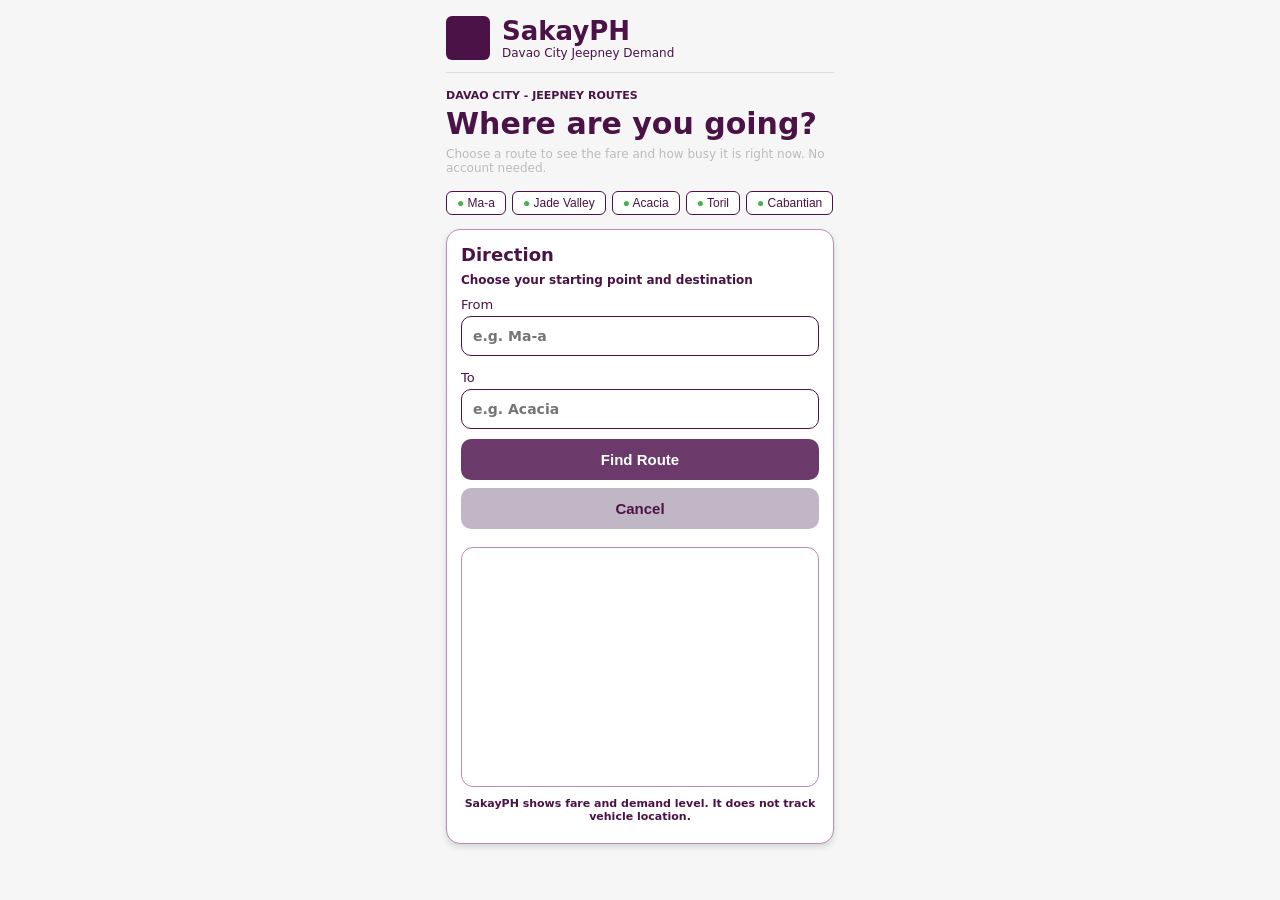
==== commuter/index.html @ 58566f7f "test 1" ====
<!DOCTYPE html>
<html lang="en">

<head>
 <meta charset="utf-8">
 <meta name="viewport" content="width=device-width,initial-scale=1">

 <title>SakayPH</title>

 <link rel="stylesheet" href="../shared/base.css">
 <link rel="stylesheet" href="commuter.css">
</head>

<body>

<div class="app">

 <div class="brand">
  <div class="logo-box">
   <!-- put <img src="logo.png"> here -->
  </div>

  <div>
   <h1>SakayPH</h1>
   <small>Davao City Jeepney Demand</small>
  </div>
 </div>

 <div class="kicker">
  DAVAO CITY - JEEPNEY ROUTES
 </div>
 <h2 class="title">
  Where are you going?
 </h2>
 <p class="sub">
  Choose a route to see the fare and how busy it is right now.
  No account needed.
 </p>
 <div class="chips" id="chips"></div>
 <div class="card">
  <h3>Direction</h3>
  <p
          class="sub"
          style="color:var(--p);font-weight:600;margin:0 0 10px"
  >
   Choose your starting point and destination
  </p>
  <label>From</label>
  <input
          id="from"
          list="places"
          placeholder="e.g. Ma-a"
  >

  <label>To</label>
  <input
          id="to"
          list="places"
          placeholder="e.g. Acacia"
  >
  <datalist id="places"></datalist>

  <button class="btn" id="find">
   Find Route
  </button>
  <button
          class="btn ghost"
          id="cancel"
          style="margin-top:8px"
  >
   Cancel
  </button>
  <div
          class="note"
          id="err"
          style="color:#c00"
  ></div>
  <iframe
          id="map"
          loading="lazy"
          allowfullscreen
  ></iframe>
  <div class="note">
   SakayPH shows fare and demand level.
   It does not track vehicle location.
  </div>
 </div>

 <div class="card hidden" id="results">
  <h3>
   Route found successfully
  </h3>
  <p class="sub" id="multi">
   Choose a route
  </p>
  <div id="list"></div>
 </div>

 <div class="card hidden" id="selected">
  <div
          class="sub"
          style="color:var(--p);font-weight:700;margin:0"
  >
   Selected Route
  </div>
  <h3
          id="sRoute"
          style="font-size:22px;margin:4px 0"
  ></h3>
  <div
          class="price"
          id="sFare"
  ></div>
  <div
          class="note"
          style="text-align:left"
  >
   Student / Senior / PWD:
   <b id="sStu"></b>
   (20% off)
  </div>
  <div
          class="alert"
          id="alertBox"
  ></div>
  <p
          class="note"
          style="text-align:left;font-weight:400"
          id="basis"
  ></p>
  <p style="font-weight:700;font-size:14px">
   Did you ride a jeepney on this route?
   Tap to confirm
  </p>
  <button
          class="btn"
          id="rode"
  >
   ✓ I rode this route
  </button>
 </div>
</div>

<script src="../shared/data.js"></script>
<script src="commuter.js"></script>

</body>
</html>
---- shared/base.css ----
:root{--p:#4a1246;--p2:#6b3a6b;--line:#b98bb5;--bg:#f7f6f6;--red:#ff4040;--amb:#e0a96d;--grn:#4caf50}
*{box-sizing:border-box}body{margin:0;background:var(--bg);font-family:Inter,system-ui,sans-serif;color:var(--p);display:flex;justify-content:center}
.app{width:100%;max-width:420px;padding:16px}
.brand{display:flex;gap:12px;align-items:center;padding-bottom:12px;border-bottom:1px solid #ddd}
.logo-box{width:44px;height:44px;border-radius:6px;background:var(--p);flex:none;overflow:hidden}
.logo-box img{width:100%;height:100%;object-fit:cover}
.brand h1{margin:0;font-size:26px}.brand small{display:block;font-size:12px}
.kicker{font-size:11px;font-weight:700;margin:16px 0 4px}
h2.title{margin:0;font-size:30px;font-weight:800}.sub{color:#bbb;font-size:12px;margin:6px 0 16px}
.card{background:#fff;border:1px solid var(--line);border-radius:14px;box-shadow:0 3px 6px #0002;padding:14px;margin-bottom:16px}
.card h3{margin:0 0 8px;font-size:18px}
input,select{width:100%;padding:11px;border:1px solid var(--p);border-radius:10px;font:inherit;font-size:14px;font-weight:600;color:var(--p);background:#fff;margin-bottom:10px}
label{font-size:13px;display:block;margin:4px 0}
.btn{width:100%;padding:12px;border:0;border-radius:10px;background:var(--p2);color:#fff;font-weight:700;font-size:15px;cursor:pointer}
.btn.ghost{background:#c0b6c5;color:var(--p)}.btn:disabled{opacity:.6}
.note{font-size:11px;text-align:center;font-weight:700;margin:6px 0}
.hidden{display:none!important}
---- commuter/commuter.css ----
.chips {
    display: flex;
    flex-wrap: wrap;
    gap: 6px;
    margin-bottom: 14px;
}

.chip {
    border: 1px solid var(--p);
    border-radius: 6px;
    padding: 4px 10px;
    font-size: 12px;
    background: #fff;
    color: var(--p);
    cursor: pointer;
}

#map {
    width: 100%;
    height: 240px;
    border: 1px solid var(--line);
    border-radius: 12px;
    margin-top: 12px;
}

.opt {
    border: 1px solid var(--line);
    border-radius: 12px;
    padding: 10px;
    margin-bottom: 10px;
    cursor: pointer;
}

.opt.on {
    background: #f3e9f2;
    border-color: var(--p);
}

.opt b {
    display: block;
    margin-bottom: 6px;
}

.row {
    display: flex;
    justify-content: space-between;
    border: 1px solid var(--line);
    border-radius: 8px;
    padding: 8px;
    font-size: 13px;
    margin-top: 4px;
}

.price {
    font-size: 54px;
    font-weight: 800;
    line-height: 1.1;
    margin: 6px 0 12px;
}

.alert {
    border-radius: 10px;
    padding: 14px;
    text-align: center;
    color: #fff;
    font-weight: 700;
}

.alert.High {
    background: var(--red);
}

.alert.Moderate {
    background: var(--amb);
}

.alert.Low {
    background: var(--grn);
}
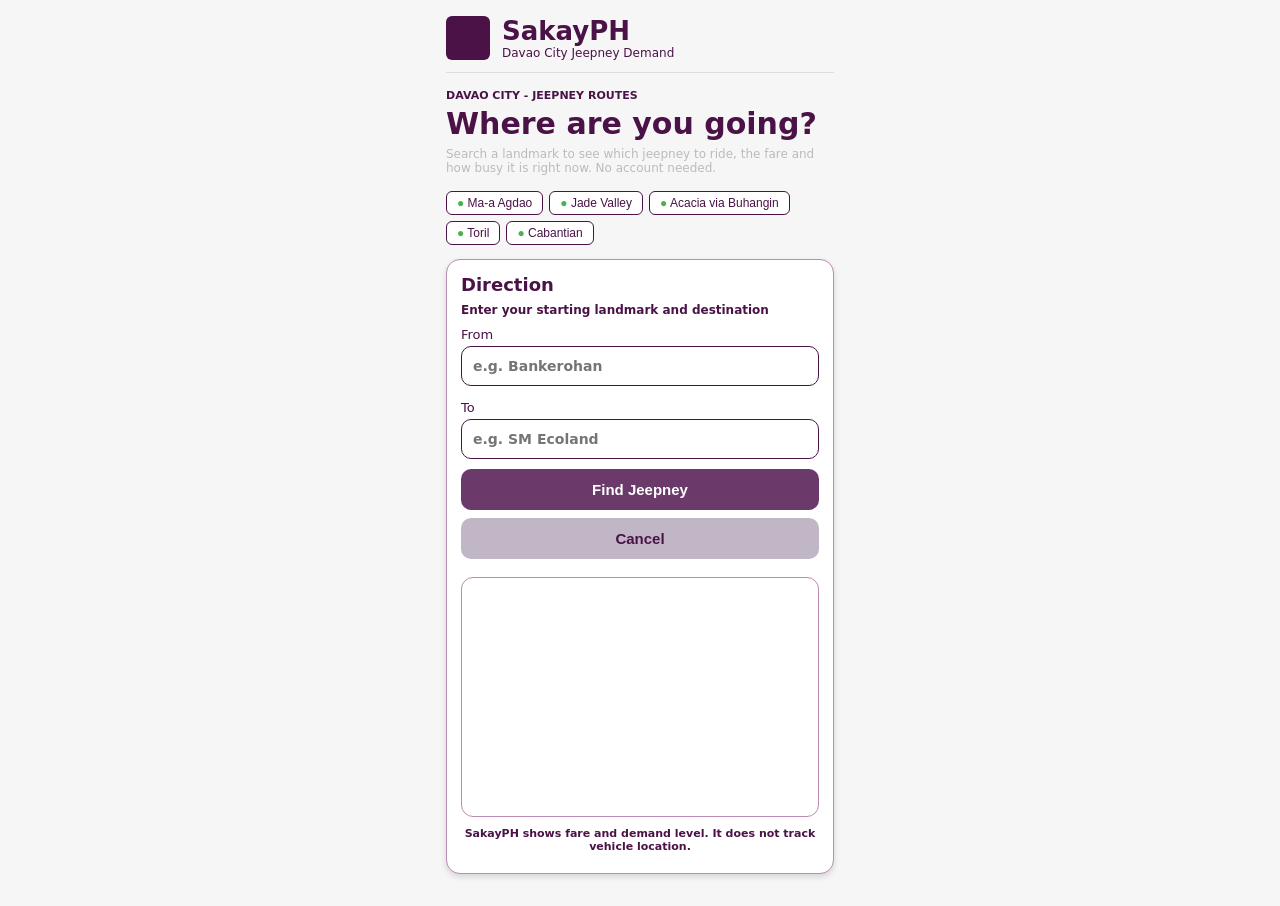
==== commit 3650263b: "change" ====
--- a/commuter/index.html
+++ b/commuter/index.html
@@ -2,143 +2,143 @@
 <html lang="en">
 
 <head>
- <meta charset="utf-8">
- <meta name="viewport" content="width=device-width,initial-scale=1">
+    <meta charset="utf-8">
+    <meta name="viewport" content="width=device-width,initial-scale=1">
 
- <title>SakayPH</title>
+    <title>SakayPH</title>
 
- <link rel="stylesheet" href="../shared/base.css">
- <link rel="stylesheet" href="commuter.css">
+    <link rel="stylesheet" href="../shared/base.css">
+    <link rel="stylesheet" href="commuter.css">
 </head>
 
 <body>
 
 <div class="app">
 
- <div class="brand">
-  <div class="logo-box">
-   <!-- put <img src="logo.png"> here -->
-  </div>
+    <div class="brand">
+        <div class="logo-box">
+            <!-- put <img src="logo.png"> here -->
+        </div>
 
-  <div>
-   <h1>SakayPH</h1>
-   <small>Davao City Jeepney Demand</small>
-  </div>
- </div>
+        <div>
+            <h1>SakayPH</h1>
+            <small>Davao City Jeepney Demand</small>
+        </div>
+    </div>
 
- <div class="kicker">
-  DAVAO CITY - JEEPNEY ROUTES
- </div>
- <h2 class="title">
-  Where are you going?
- </h2>
- <p class="sub">
-  Choose a route to see the fare and how busy it is right now.
-  No account needed.
- </p>
- <div class="chips" id="chips"></div>
- <div class="card">
-  <h3>Direction</h3>
-  <p
-          class="sub"
-          style="color:var(--p);font-weight:600;margin:0 0 10px"
-  >
-   Choose your starting point and destination
-  </p>
-  <label>From</label>
-  <input
-          id="from"
-          list="places"
-          placeholder="e.g. Ma-a"
-  >
+    <div class="kicker">
+        DAVAO CITY - JEEPNEY ROUTES
+    </div>
+    <h2 class="title">
+        Where are you going?
+    </h2>
+    <p class="sub">
+        Search a landmark to see which jeepney to ride, the fare and how busy it is right now.
+        No account needed.
+    </p>
+    <div class="chips" id="chips"></div>
+    <div class="card">
+        <h3>Direction</h3>
+        <p
+                class="sub"
+                style="color:var(--p);font-weight:600;margin:0 0 10px"
+        >
+            Enter your starting landmark and destination
+        </p>
+        <label>From</label>
+        <input
+                id="from"
+                list="places"
+                placeholder="e.g. Bankerohan"
+        >
 
-  <label>To</label>
-  <input
-          id="to"
-          list="places"
-          placeholder="e.g. Acacia"
-  >
-  <datalist id="places"></datalist>
+        <label>To</label>
+        <input
+                id="to"
+                list="places"
+                placeholder="e.g. SM Ecoland"
+        >
+        <datalist id="places"></datalist>
 
-  <button class="btn" id="find">
-   Find Route
-  </button>
-  <button
-          class="btn ghost"
-          id="cancel"
-          style="margin-top:8px"
-  >
-   Cancel
-  </button>
-  <div
-          class="note"
-          id="err"
-          style="color:#c00"
-  ></div>
-  <iframe
-          id="map"
-          loading="lazy"
-          allowfullscreen
-  ></iframe>
-  <div class="note">
-   SakayPH shows fare and demand level.
-   It does not track vehicle location.
-  </div>
- </div>
+        <button class="btn" id="find">
+            Find Jeepney
+        </button>
+        <button
+                class="btn ghost"
+                id="cancel"
+                style="margin-top:8px"
+        >
+            Cancel
+        </button>
+        <div
+                class="note"
+                id="err"
+                style="color:#c00"
+        ></div>
+        <iframe
+                id="map"
+                loading="lazy"
+                allowfullscreen
+        ></iframe>
+        <div class="note">
+            SakayPH shows fare and demand level.
+            It does not track vehicle location.
+        </div>
+    </div>
 
- <div class="card hidden" id="results">
-  <h3>
-   Route found successfully
-  </h3>
-  <p class="sub" id="multi">
-   Choose a route
-  </p>
-  <div id="list"></div>
- </div>
+    <div class="card hidden" id="results">
+        <h3>
+            Jeepney found
+        </h3>
+        <p class="sub" id="multi">
+            Choose a jeepney
+        </p>
+        <div id="list"></div>
+    </div>
 
- <div class="card hidden" id="selected">
-  <div
-          class="sub"
-          style="color:var(--p);font-weight:700;margin:0"
-  >
-   Selected Route
-  </div>
-  <h3
-          id="sRoute"
-          style="font-size:22px;margin:4px 0"
-  ></h3>
-  <div
-          class="price"
-          id="sFare"
-  ></div>
-  <div
-          class="note"
-          style="text-align:left"
-  >
-   Student / Senior / PWD:
-   <b id="sStu"></b>
-   (20% off)
-  </div>
-  <div
-          class="alert"
-          id="alertBox"
-  ></div>
-  <p
-          class="note"
-          style="text-align:left;font-weight:400"
-          id="basis"
-  ></p>
-  <p style="font-weight:700;font-size:14px">
-   Did you ride a jeepney on this route?
-   Tap to confirm
-  </p>
-  <button
-          class="btn"
-          id="rode"
-  >
-   ✓ I rode this route
-  </button>
- </div>
+    <div class="card hidden" id="selected">
+        <div
+                class="sub"
+                style="color:var(--p);font-weight:700;margin:0"
+        >
+            Selected Route
+        </div>
+        <h3
+                id="sRoute"
+                style="font-size:22px;margin:4px 0"
+        ></h3>
+        <div
+                class="price"
+                id="sFare"
+        ></div>
+        <div
+                class="note"
+                style="text-align:left"
+        >
+            Student / Senior / PWD:
+            <b id="sStu"></b>
+            (20% off)
+        </div>
+        <div
+                class="alert"
+                id="alertBox"
+        ></div>
+        <p
+                class="note"
+                style="text-align:left;font-weight:400"
+                id="basis"
+        ></p>
+        <p style="font-weight:700;font-size:14px">
+            Did you ride a jeepney on this route?
+            Tap to confirm
+        </p>
+        <button
+                class="btn"
+                id="rode"
+        >
+            ✓ I rode this route
+        </button>
+    </div>
 </div>
 
 <script src="../shared/data.js"></script>
--- a/shared/base.css
+++ b/shared/base.css
@@ -1,17 +1,145 @@
-:root{--p:#4a1246;--p2:#6b3a6b;--line:#b98bb5;--bg:#f7f6f6;--red:#ff4040;--amb:#e0a96d;--grn:#4caf50}
-*{box-sizing:border-box}body{margin:0;background:var(--bg);font-family:Inter,system-ui,sans-serif;color:var(--p);display:flex;justify-content:center}
-.app{width:100%;max-width:420px;padding:16px}
-.brand{display:flex;gap:12px;align-items:center;padding-bottom:12px;border-bottom:1px solid #ddd}
-.logo-box{width:44px;height:44px;border-radius:6px;background:var(--p);flex:none;overflow:hidden}
-.logo-box img{width:100%;height:100%;object-fit:cover}
-.brand h1{margin:0;font-size:26px}.brand small{display:block;font-size:12px}
-.kicker{font-size:11px;font-weight:700;margin:16px 0 4px}
-h2.title{margin:0;font-size:30px;font-weight:800}.sub{color:#bbb;font-size:12px;margin:6px 0 16px}
-.card{background:#fff;border:1px solid var(--line);border-radius:14px;box-shadow:0 3px 6px #0002;padding:14px;margin-bottom:16px}
-.card h3{margin:0 0 8px;font-size:18px}
-input,select{width:100%;padding:11px;border:1px solid var(--p);border-radius:10px;font:inherit;font-size:14px;font-weight:600;color:var(--p);background:#fff;margin-bottom:10px}
-label{font-size:13px;display:block;margin:4px 0}
-.btn{width:100%;padding:12px;border:0;border-radius:10px;background:var(--p2);color:#fff;font-weight:700;font-size:15px;cursor:pointer}
-.btn.ghost{background:#c0b6c5;color:var(--p)}.btn:disabled{opacity:.6}
-.note{font-size:11px;text-align:center;font-weight:700;margin:6px 0}
-.hidden{display:none!important}
+:root {
+    --p: #4a1246;
+    --p2: #6b3a6b;
+    --line: #b98bb5;
+    --bg: #f7f6f6;
+    --red: #ff4040;
+    --amb: #e0a96d;
+    --grn: #4caf50;
+}
+
+* {
+    box-sizing: border-box;
+}
+
+body {
+    margin: 0;
+    background: var(--bg);
+    font-family: Inter, system-ui, sans-serif;
+    color: var(--p);
+    display: flex;
+    justify-content: center;
+}
+
+.app {
+    width: 100%;
+    max-width: 420px;
+    padding: 16px;
+}
+
+.brand {
+    display: flex;
+    gap: 12px;
+    align-items: center;
+    padding-bottom: 12px;
+    border-bottom: 1px solid #ddd;
+}
+
+.logo-box {
+    width: 44px;
+    height: 44px;
+    border-radius: 6px;
+    background: var(--p);
+    flex: none;
+    overflow: hidden;
+}
+
+.logo-box img {
+    width: 100%;
+    height: 100%;
+    object-fit: cover;
+}
+
+.brand h1 {
+    margin: 0;
+    font-size: 26px;
+}
+
+.brand small {
+    display: block;
+    font-size: 12px;
+}
+
+.kicker {
+    font-size: 11px;
+    font-weight: 700;
+    margin: 16px 0 4px;
+}
+
+h2.title {
+    margin: 0;
+    font-size: 30px;
+    font-weight: 800;
+}
+
+.sub {
+    color: #bbb;
+    font-size: 12px;
+    margin: 6px 0 16px;
+}
+
+.card {
+    background: #fff;
+    border: 1px solid var(--line);
+    border-radius: 14px;
+    box-shadow: 0 3px 6px #0002;
+    padding: 14px;
+    margin-bottom: 16px;
+}
+
+.card h3 {
+    margin: 0 0 8px;
+    font-size: 18px;
+}
+
+input,
+select {
+    width: 100%;
+    padding: 11px;
+    border: 1px solid var(--p);
+    border-radius: 10px;
+    font: inherit;
+    font-size: 14px;
+    font-weight: 600;
+    color: var(--p);
+    background: #fff;
+    margin-bottom: 10px;
+}
+
+label {
+    font-size: 13px;
+    display: block;
+    margin: 4px 0;
+}
+
+.btn {
+    width: 100%;
+    padding: 12px;
+    border: 0;
+    border-radius: 10px;
+    background: var(--p2);
+    color: #fff;
+    font-weight: 700;
+    font-size: 15px;
+    cursor: pointer;
+}
+
+.btn.ghost {
+    background: #c0b6c5;
+    color: var(--p);
+}
+
+.btn:disabled {
+    opacity: 0.6;
+}
+
+.note {
+    font-size: 11px;
+    text-align: center;
+    font-weight: 700;
+    margin: 6px 0;
+}
+
+.hidden {
+    display: none !important;
+}
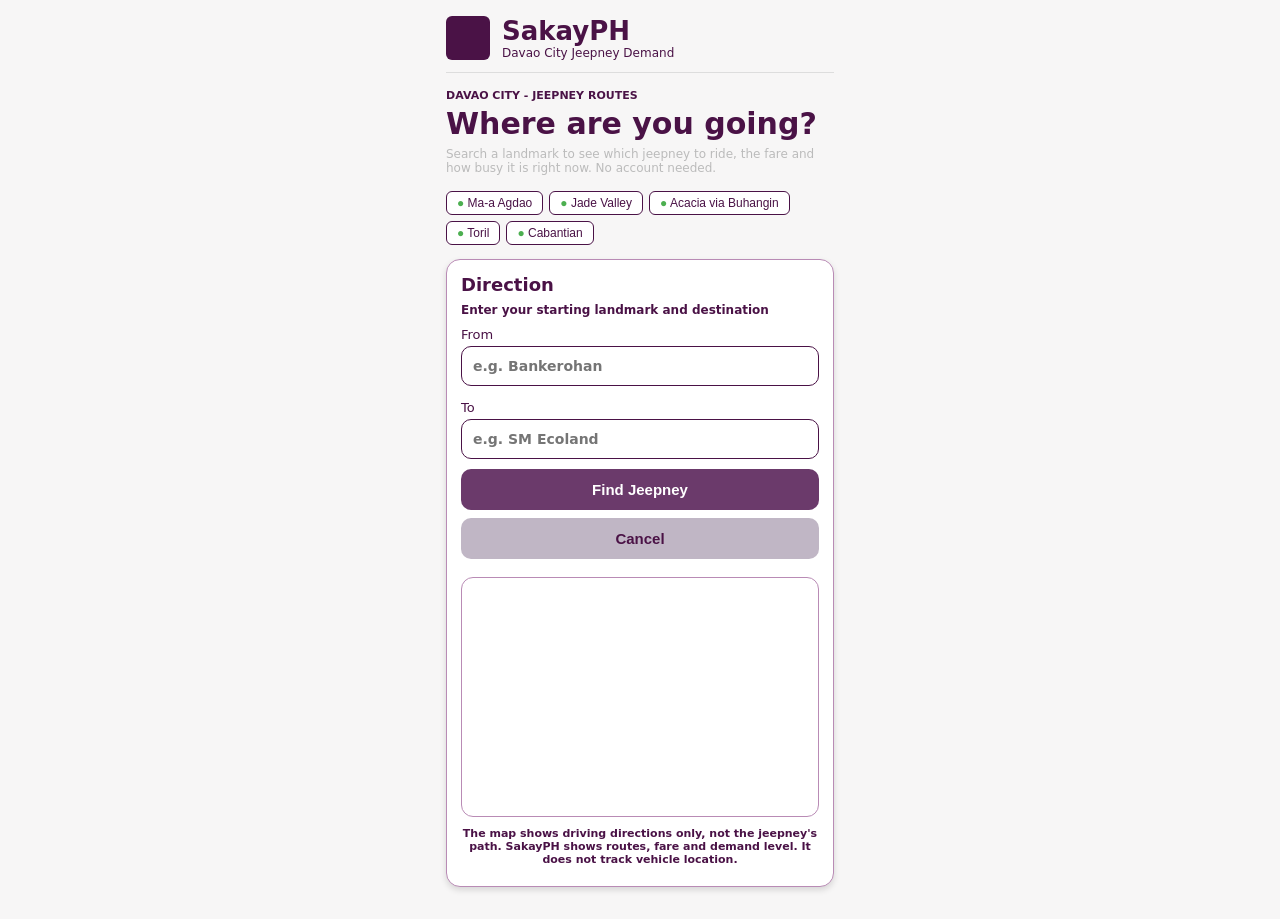
==== commit 5d2c2087: "change" ====
--- a/commuter/index.html
+++ b/commuter/index.html
@@ -81,7 +81,8 @@
                 allowfullscreen
         ></iframe>
         <div class="note">
-            SakayPH shows fare and demand level.
+            The map shows driving directions only, not the jeepney's path.
+            SakayPH shows routes, fare and demand level.
             It does not track vehicle location.
         </div>
     </div>
@@ -119,6 +120,7 @@
             <b id="sStu"></b>
             (20% off)
         </div>
+        <div class="legs" id="sLegs"></div>
         <div
                 class="alert"
                 id="alertBox"
--- a/commuter/commuter.css
+++ b/commuter/commuter.css
@@ -76,4 +76,27 @@
 
 .alert.Low {
     background: var(--grn);
+}
+
+.opt small {
+    display: block;
+    margin-bottom: 4px;
+    font-size: 12px;
+}
+
+.leg {
+    border: 1px solid var(--line);
+    border-radius: 8px;
+    padding: 8px;
+    font-size: 13px;
+    margin-top: 6px;
+}
+
+.leg b {
+    display: block;
+    margin-bottom: 2px;
+}
+
+.legs {
+    margin: 10px 0;
 }
